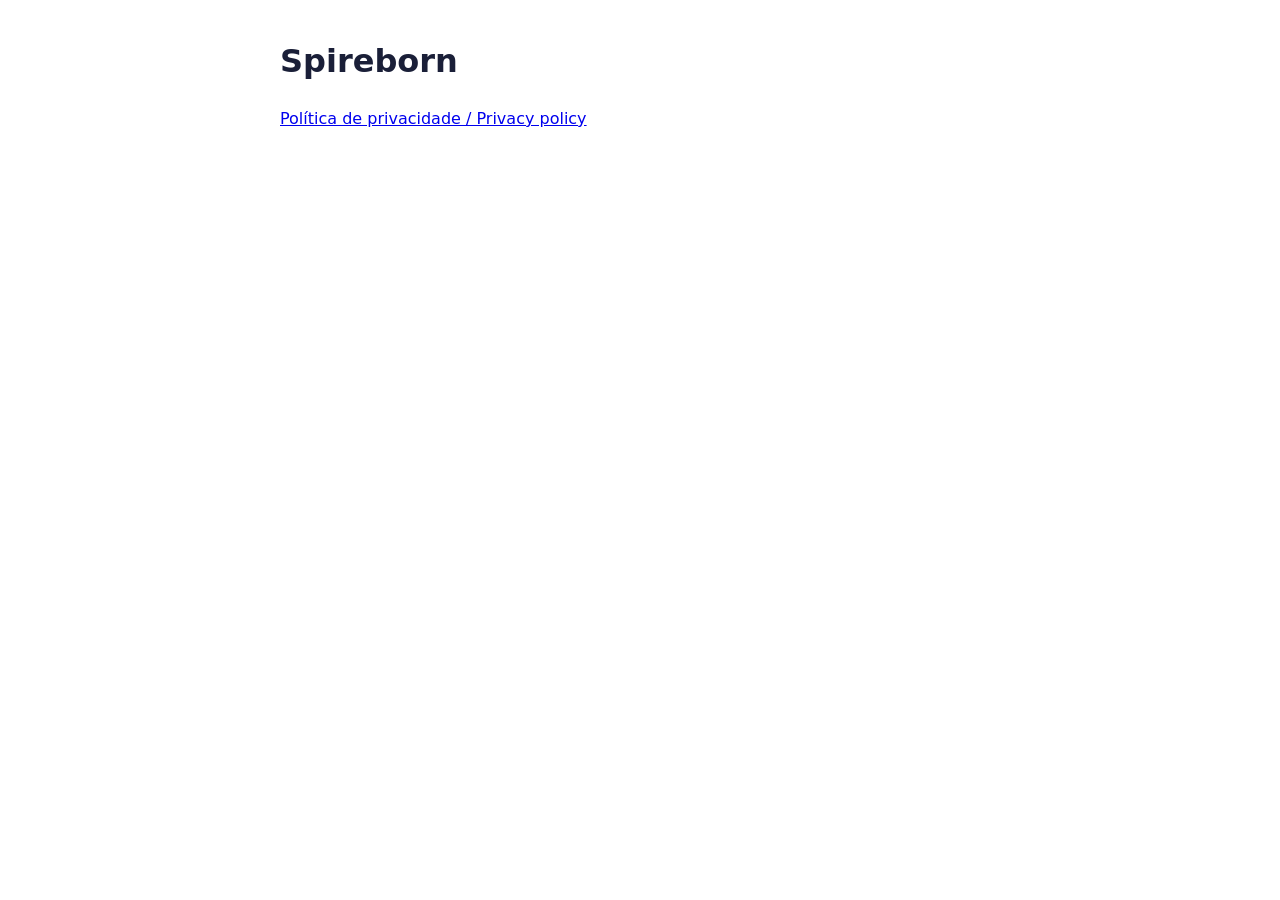
==== index.html @ eab31491 "Spireborn: política de privacidade" ====
<!doctype html>
<html lang="pt">
<head>
<meta charset="utf-8">
<meta name="viewport" content="width=device-width, initial-scale=1">
<title>Spireborn</title>
<style>body { font-family: system-ui, sans-serif; max-width: 720px; margin: 0 auto; padding: 16px; line-height: 1.5; color: #1a1f38; background: #fff; }</style>
</head>
<body>
<h1>Spireborn</h1>
<p><a href="spireborn/privacy.html">Política de privacidade / Privacy policy</a></p>
</body>
</html>
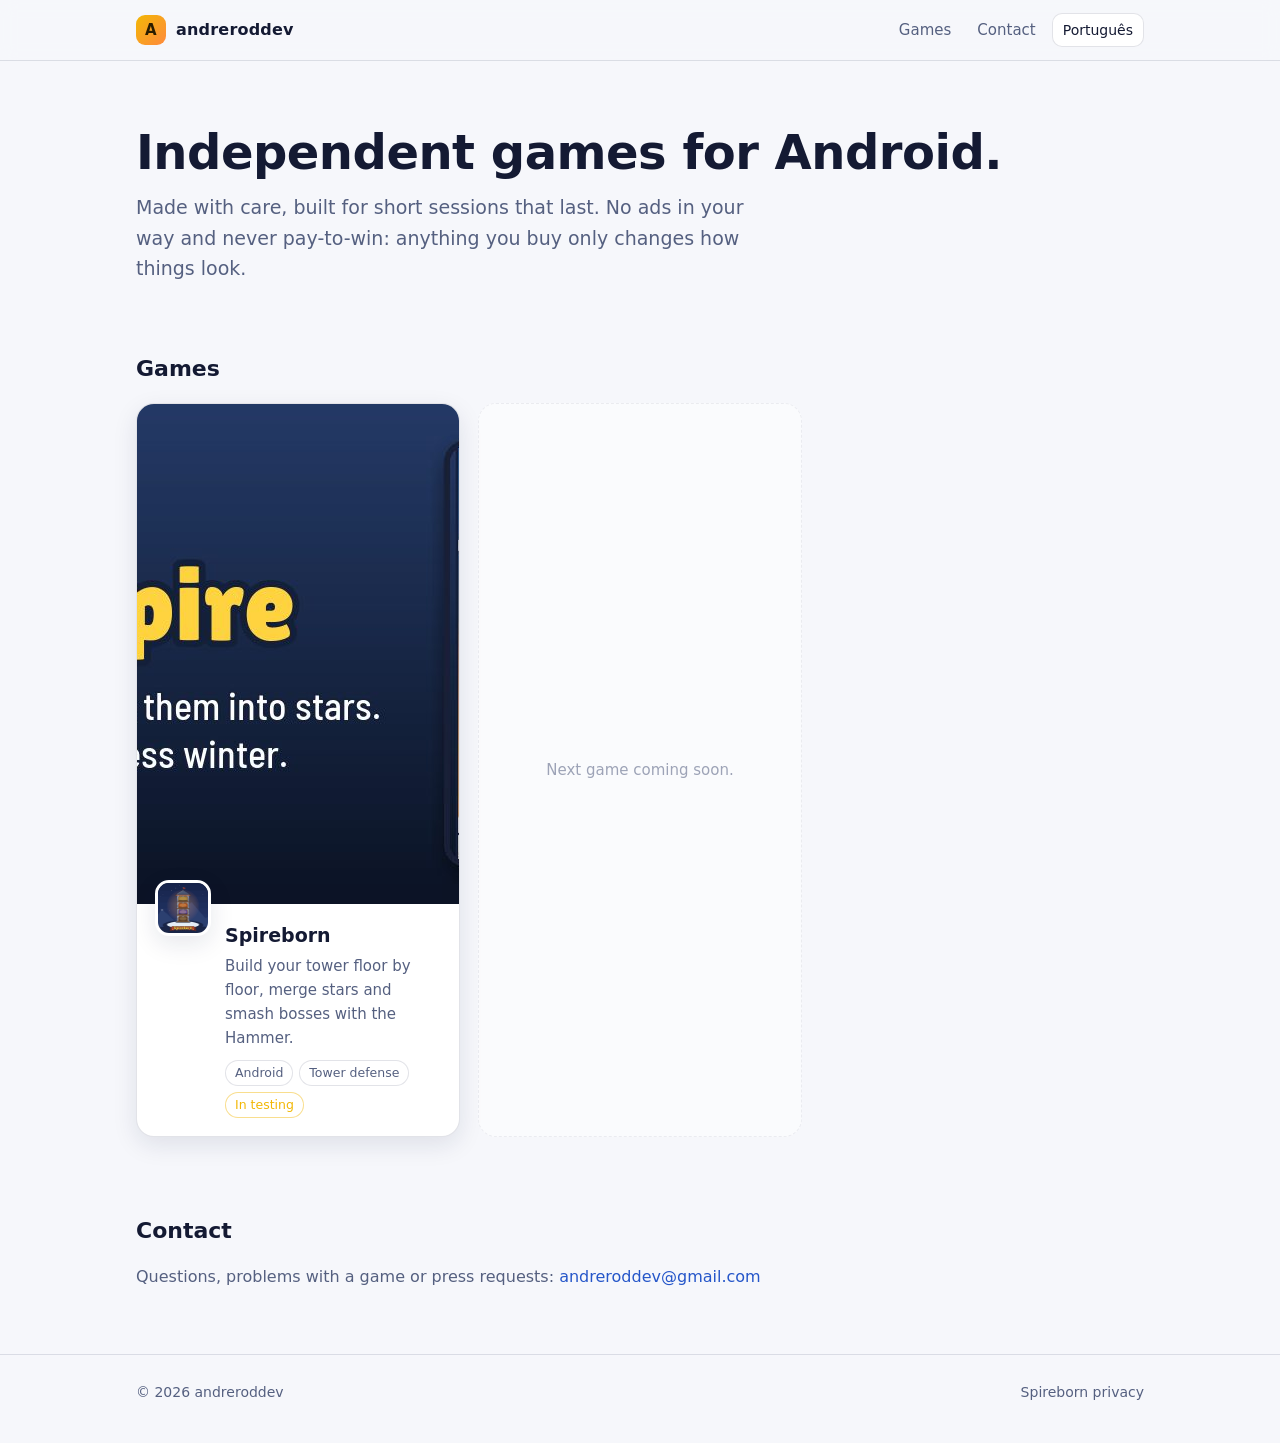
==== commit ed96c3e4: "Site: página principal com a lista de jogos, página do Spireborn, 404 e README" ====
--- a/index.html
+++ b/index.html
@@ -1,13 +1,83 @@
 <!doctype html>
-<html lang="pt">
+<html lang="pt" data-lang="pt">
 <head>
 <meta charset="utf-8">
 <meta name="viewport" content="width=device-width, initial-scale=1">
-<title>Spireborn</title>
-<style>body { font-family: system-ui, sans-serif; max-width: 720px; margin: 0 auto; padding: 16px; line-height: 1.5; color: #1a1f38; background: #fff; }</style>
+<title>andreroddev · Jogos</title>
+<meta name="description" content="Jogos independentes para Android, feitos com cuidado e sem pay-to-win. Independent Android games, made with care and never pay-to-win.">
+<meta property="og:title" content="andreroddev · Jogos">
+<meta property="og:description" content="Jogos independentes para Android. Independent Android games.">
+<meta property="og:image" content="https://andreroddev.github.io/spireborn/img/feature.jpg">
+<link rel="icon" href="spireborn/img/icon-64.png">
+<link rel="stylesheet" href="assets/site.css">
+<script src="assets/lang.js"></script>
 </head>
 <body>
-<h1>Spireborn</h1>
-<p><a href="spireborn/privacy.html">Política de privacidade / Privacy policy</a></p>
+<span hidden data-title-pt="andreroddev · Jogos" data-title-en="andreroddev · Games"></span>
+
+<header class="top">
+  <div class="wrap">
+    <a class="brand" href="./"><span class="mark">A</span>andreroddev</a>
+    <nav class="nav">
+      <a href="#jogos"><span lang="pt">Jogos</span><span lang="en">Games</span></a>
+      <a href="#contacto"><span lang="pt">Contacto</span><span lang="en">Contact</span></a>
+      <button class="langbtn" id="langbtn" type="button">English</button>
+    </nav>
+  </div>
+</header>
+
+<main>
+  <section class="hero">
+    <div class="wrap">
+      <h1 lang="pt">Jogos independentes para Android.</h1>
+      <h1 lang="en">Independent games for Android.</h1>
+      <p lang="pt">Feitos com cuidado, pensados para partidas curtas e para durar. Sem anúncios a interromper e sem pay-to-win: o que se compra só muda o aspeto.</p>
+      <p lang="en">Made with care, built for short sessions that last. No ads in your way and never pay-to-win: anything you buy only changes how things look.</p>
+    </div>
+  </section>
+
+  <section class="section" id="jogos">
+    <div class="wrap">
+      <h2><span lang="pt">Jogos</span><span lang="en">Games</span></h2>
+      <div class="games">
+        <!-- Um cartão por jogo. Para juntar um jogo: copiar este bloco <a class="game">, mudar o link, as imagens e os textos. -->
+        <a class="game" href="spireborn/">
+          <img class="cover" src="spireborn/img/feature.jpg" alt="Spireborn" loading="lazy" width="1024" height="500">
+          <div class="body">
+            <img class="icon" src="spireborn/img/icon.png" alt="" width="56" height="56">
+            <div>
+              <h3>Spireborn</h3>
+              <p lang="pt">Constrói a torre andar a andar, funde estrelas e esmaga bosses com a Martelada.</p>
+              <p lang="en">Build your tower floor by floor, merge stars and smash bosses with the Hammer.</p>
+              <div class="tags">
+                <span class="tag">Android</span>
+                <span class="tag"><span lang="pt">Tower defense</span><span lang="en">Tower defense</span></span>
+                <span class="tag live"><span lang="pt">Em teste</span><span lang="en">In testing</span></span>
+              </div>
+            </div>
+          </div>
+        </a>
+        <div class="game soon">
+          <p><span lang="pt">Próximo jogo em breve.</span><span lang="en">Next game coming soon.</span></p>
+        </div>
+      </div>
+    </div>
+  </section>
+
+  <section class="section" id="contacto">
+    <div class="wrap">
+      <h2><span lang="pt">Contacto</span><span lang="en">Contact</span></h2>
+      <p class="muted"><span lang="pt">Dúvidas, problemas com um jogo ou pedidos de imprensa:</span><span lang="en">Questions, problems with a game or press requests:</span>
+        <a href="mailto:andreroddev@gmail.com">andreroddev@gmail.com</a></p>
+    </div>
+  </section>
+</main>
+
+<footer class="foot">
+  <div class="wrap">
+    <span>© 2026 andreroddev</span>
+    <span><a href="spireborn/privacy.html"><span lang="pt">Privacidade do Spireborn</span><span lang="en">Spireborn privacy</span></a></span>
+  </div>
+</footer>
 </body>
 </html>
--- a/assets/site.css
+++ b/assets/site.css
@@ -0,0 +1,118 @@
+/* Estilo comum a todas as páginas. Cores em variáveis: o tema escuro é o da casa; o claro segue o sistema. */
+:root {
+  --bg: #0f1530;
+  --bg-2: #161e40;
+  --card: #1b2550;
+  --card-hi: #23306a;
+  --line: rgba(255, 255, 255, .10);
+  --text: #eef2ff;
+  --muted: #a9b4d6;
+  --accent: #ffd23f;
+  --accent-ink: #2a1d00;
+  --link: #9cc4ff;
+  --shadow: 0 10px 30px rgba(0, 0, 0, .35);
+  --radius: 18px;
+  color-scheme: dark;
+}
+@media (prefers-color-scheme: light) {
+  :root:not([data-theme="dark"]) {
+    --bg: #f6f7fb;
+    --bg-2: #ffffff;
+    --card: #ffffff;
+    --card-hi: #f0f3ff;
+    --line: rgba(20, 30, 70, .12);
+    --text: #141a33;
+    --muted: #556080;
+    --accent: #f2b705;
+    --accent-ink: #2a1d00;
+    --link: #2556c9;
+    --shadow: 0 8px 24px rgba(20, 30, 70, .10);
+    color-scheme: light;
+  }
+}
+
+* { box-sizing: border-box; }
+html { -webkit-text-size-adjust: 100%; }
+body {
+  margin: 0; background: var(--bg); color: var(--text);
+  font: 16px/1.6 system-ui, -apple-system, "Segoe UI", Roboto, "Helvetica Neue", Arial, sans-serif;
+}
+a { color: var(--link); text-decoration: none; }
+a:hover { text-decoration: underline; }
+img { max-width: 100%; display: block; }
+
+/* línguas: só a escolhida aparece */
+html[data-lang="pt"] [lang="en"]:not(html), html[data-lang="en"] [lang="pt"]:not(html) { display: none !important; }
+
+.wrap { max-width: 1040px; margin: 0 auto; padding: 0 16px; }
+
+/* topo */
+.top { position: sticky; top: 0; z-index: 10; background: color-mix(in srgb, var(--bg) 88%, transparent); backdrop-filter: blur(8px); border-bottom: 1px solid var(--line); }
+.top .wrap { display: flex; align-items: center; justify-content: space-between; height: 60px; gap: 12px; }
+.brand { display: flex; align-items: center; gap: 10px; color: var(--text); font-weight: 700; letter-spacing: .2px; }
+.brand:hover { text-decoration: none; }
+.brand .mark { width: 30px; height: 30px; border-radius: 9px; background: linear-gradient(135deg, var(--accent), #ff8a3d); display: grid; place-items: center; color: var(--accent-ink); font-weight: 900; font-size: 15px; }
+.nav { display: flex; align-items: center; gap: 6px; }
+.nav a { color: var(--muted); padding: 6px 10px; border-radius: 10px; font-size: 15px; }
+.nav a:hover { color: var(--text); background: var(--card); text-decoration: none; }
+.langbtn { font: inherit; font-size: 14px; color: var(--text); background: var(--card); border: 1px solid var(--line); border-radius: 10px; padding: 5px 10px; cursor: pointer; }
+.langbtn:hover { background: var(--card-hi); }
+
+/* blocos */
+.hero { padding: 64px 0 40px; }
+.hero h1 { font-size: clamp(30px, 6vw, 48px); line-height: 1.15; margin: 0 0 12px; letter-spacing: -.5px; }
+.hero p { font-size: clamp(16px, 2.4vw, 19px); color: var(--muted); max-width: 640px; margin: 0; }
+.section { padding: 28px 0 48px; }
+.section h2 { font-size: 22px; margin: 0 0 16px; }
+.muted { color: var(--muted); }
+
+/* lista de jogos */
+.games { display: grid; grid-template-columns: repeat(auto-fill, minmax(290px, 1fr)); gap: 18px; }
+.game { background: var(--card); border: 1px solid var(--line); border-radius: var(--radius); overflow: hidden; box-shadow: var(--shadow); display: flex; flex-direction: column; color: var(--text); transition: transform .15s ease, background .15s ease; }
+.game:hover { transform: translateY(-3px); background: var(--card-hi); text-decoration: none; }
+.game .cover { aspect-ratio: 1024 / 500; width: 100%; object-fit: cover; background: var(--bg-2); }
+.game .body { padding: 16px 18px 18px; display: flex; gap: 14px; align-items: flex-start; }
+.game .icon { width: 56px; height: 56px; border-radius: 14px; flex: none; margin-top: -40px; border: 3px solid var(--card); box-shadow: var(--shadow); background: var(--bg-2); }
+.game h3 { margin: 0 0 4px; font-size: 19px; }
+.game p { margin: 0; color: var(--muted); font-size: 15px; }
+.tags { display: flex; flex-wrap: wrap; gap: 6px; margin-top: 10px; }
+.tag { font-size: 12.5px; padding: 2px 9px; border-radius: 999px; background: var(--bg-2); border: 1px solid var(--line); color: var(--muted); }
+.tag.live { color: var(--accent); border-color: color-mix(in srgb, var(--accent) 45%, transparent); }
+.game.soon { opacity: .55; border-style: dashed; box-shadow: none; justify-content: center; align-items: center; min-height: 160px; padding: 20px; text-align: center; }
+.game.soon:hover { transform: none; background: var(--card); }
+
+/* página de um jogo */
+.gamehead { display: grid; grid-template-columns: 1fr; gap: 24px; padding: 32px 0 8px; }
+.gamehead .feature { border-radius: var(--radius); overflow: hidden; box-shadow: var(--shadow); border: 1px solid var(--line); }
+.gametitle { display: flex; gap: 16px; align-items: center; }
+.gametitle img { width: 72px; height: 72px; border-radius: 18px; box-shadow: var(--shadow); }
+.gametitle h1 { margin: 0; font-size: clamp(28px, 5vw, 40px); line-height: 1.1; }
+.gametitle p { margin: 4px 0 0; color: var(--muted); }
+.btns { display: flex; flex-wrap: wrap; gap: 10px; margin-top: 4px; }
+.btn { display: inline-flex; align-items: center; gap: 8px; padding: 10px 16px; border-radius: 12px; font-weight: 600; font-size: 15px; border: 1px solid var(--line); background: var(--card); color: var(--text); }
+.btn:hover { background: var(--card-hi); text-decoration: none; }
+.btn.primary { background: var(--accent); color: var(--accent-ink); border-color: transparent; }
+.btn.primary:hover { filter: brightness(1.05); background: var(--accent); }
+.btn.disabled { opacity: .6; pointer-events: none; }
+.shots { display: flex; gap: 12px; overflow-x: auto; padding: 4px 2px 14px; scroll-snap-type: x mandatory; -webkit-overflow-scrolling: touch; }
+.shots img { width: 220px; flex: none; border-radius: 14px; border: 1px solid var(--line); scroll-snap-align: start; box-shadow: var(--shadow); }
+.features { display: grid; grid-template-columns: repeat(auto-fill, minmax(240px, 1fr)); gap: 14px; padding: 0; margin: 0; list-style: none; }
+.features li { background: var(--card); border: 1px solid var(--line); border-radius: 14px; padding: 14px 16px; }
+.features b { display: block; margin-bottom: 2px; }
+.features span { color: var(--muted); font-size: 15px; }
+.facts { display: grid; grid-template-columns: repeat(auto-fill, minmax(160px, 1fr)); gap: 10px; margin: 0; }
+.facts div { background: var(--card); border: 1px solid var(--line); border-radius: 12px; padding: 10px 14px; }
+.facts dt { color: var(--muted); font-size: 13px; }
+.facts dd { margin: 0; font-weight: 600; }
+
+/* rodapé */
+.foot { border-top: 1px solid var(--line); padding: 26px 0 40px; color: var(--muted); font-size: 14px; }
+.foot .wrap { display: flex; flex-wrap: wrap; justify-content: space-between; gap: 12px; }
+.foot a { color: var(--muted); }
+.foot a:hover { color: var(--text); }
+
+@media (min-width: 820px) {
+  .gamehead { grid-template-columns: 1.25fr 1fr; align-items: center; padding-top: 48px; }
+  .shots img { width: 240px; }
+}
+@media (prefers-reduced-motion: reduce) { .game { transition: none; } }
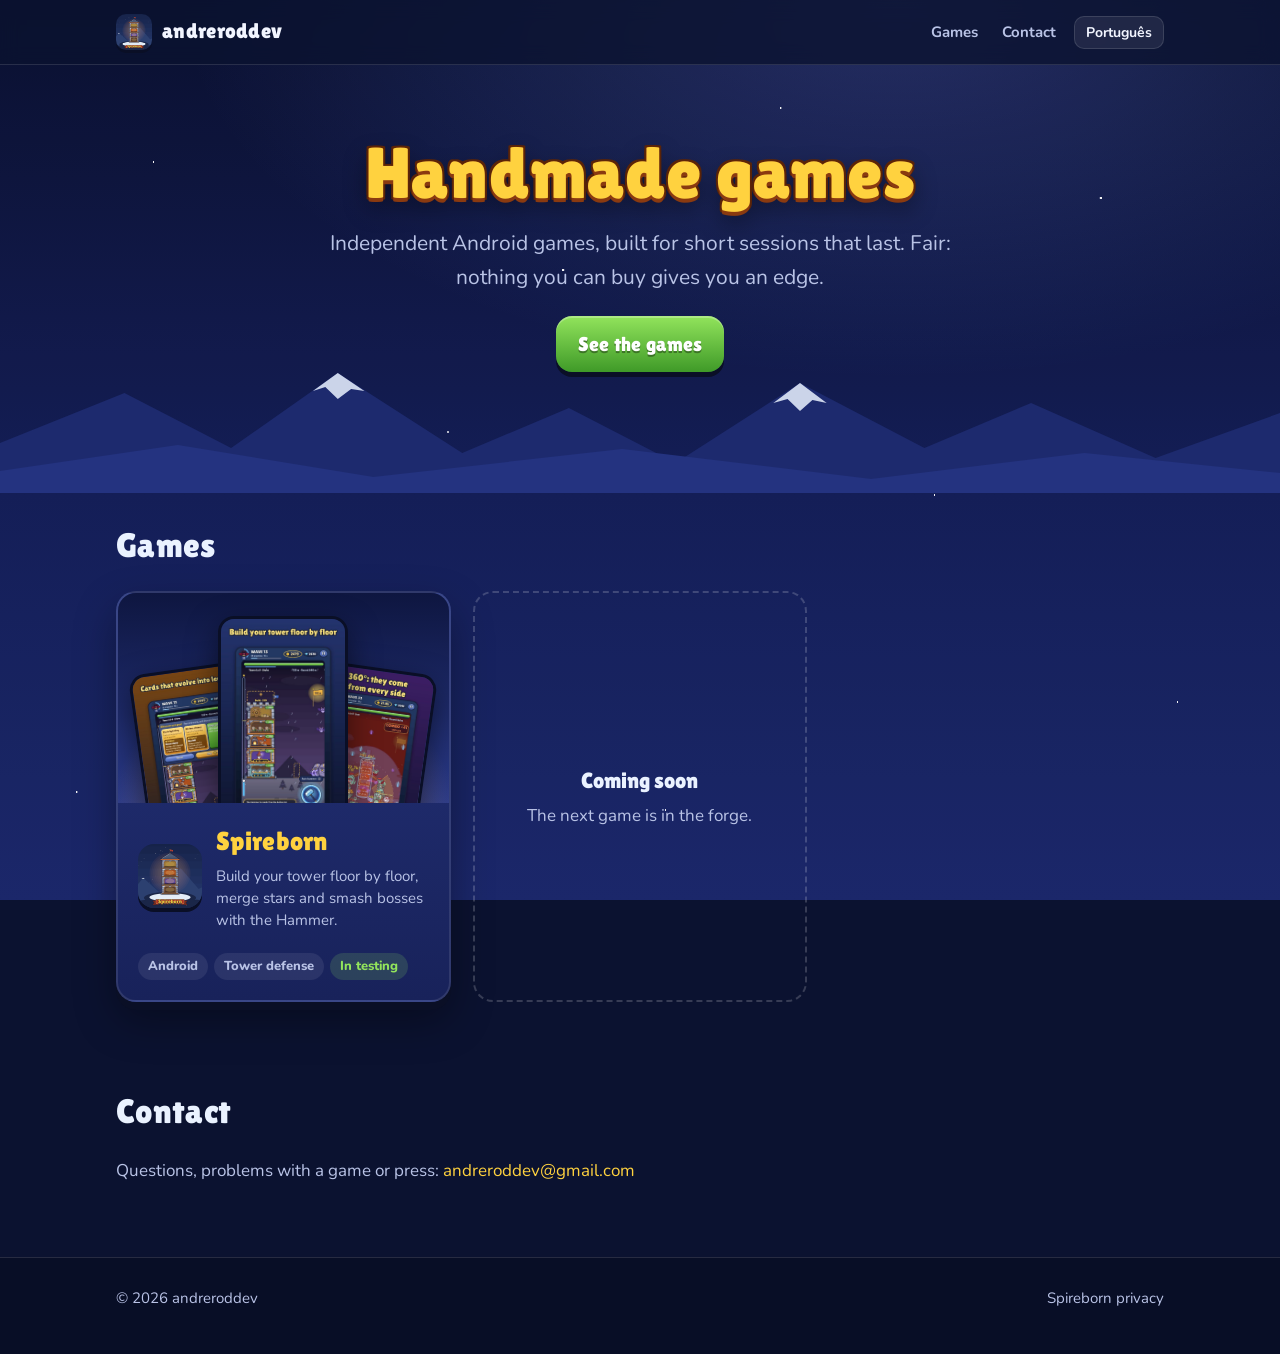
==== commit a71ac26c: "Site: aspeto do jogo (noite, neve, letras do jogo); sem a imagem antiga com o nome Frostspire" ====
--- a/index.html
+++ b/index.html
@@ -5,10 +5,14 @@
 <meta name="viewport" content="width=device-width, initial-scale=1">
 <title>andreroddev · Jogos</title>
 <meta name="description" content="Jogos independentes para Android, feitos com cuidado e sem pay-to-win. Independent Android games, made with care and never pay-to-win.">
+<meta name="theme-color" content="#0b1230">
 <meta property="og:title" content="andreroddev · Jogos">
 <meta property="og:description" content="Jogos independentes para Android. Independent Android games.">
-<meta property="og:image" content="https://andreroddev.github.io/spireborn/img/feature.jpg">
+<meta property="og:image" content="https://andreroddev.github.io/spireborn/img/icon.png">
 <link rel="icon" href="spireborn/img/icon-64.png">
+<link rel="preconnect" href="https://fonts.googleapis.com">
+<link rel="preconnect" href="https://fonts.gstatic.com" crossorigin>
+<link href="https://fonts.googleapis.com/css2?family=Lilita+One&family=Nunito:wght@400;700;800&display=swap" rel="stylesheet">
 <link rel="stylesheet" href="assets/site.css">
 <script src="assets/lang.js"></script>
 </head>
@@ -17,10 +21,10 @@
 
 <header class="top">
   <div class="wrap">
-    <a class="brand" href="./"><span class="mark">A</span>andreroddev</a>
+    <a class="brand" href="./"><img src="spireborn/img/icon-64.png" alt="" width="36" height="36">andreroddev</a>
     <nav class="nav">
       <a href="#jogos"><span lang="pt">Jogos</span><span lang="en">Games</span></a>
-      <a href="#contacto"><span lang="pt">Contacto</span><span lang="en">Contact</span></a>
+      <a class="hide-sm" href="#contacto"><span lang="pt">Contacto</span><span lang="en">Contact</span></a>
       <button class="langbtn" id="langbtn" type="button">English</button>
     </nav>
   </div>
@@ -29,10 +33,20 @@
 <main>
   <section class="hero">
     <div class="wrap">
-      <h1 lang="pt">Jogos independentes para Android.</h1>
-      <h1 lang="en">Independent games for Android.</h1>
-      <p lang="pt">Feitos com cuidado, pensados para partidas curtas e para durar. Sem anúncios a interromper e sem pay-to-win: o que se compra só muda o aspeto.</p>
-      <p lang="en">Made with care, built for short sessions that last. No ads in your way and never pay-to-win: anything you buy only changes how things look.</p>
+      <h1 class="logo" lang="pt">Jogos feitos à mão</h1>
+      <h1 class="logo" lang="en">Handmade games</h1>
+      <p lang="pt">Jogos independentes para Android, pensados para partidas curtas e para durar. Justos: nada do que se compra dá vantagem.</p>
+      <p lang="en">Independent Android games, built for short sessions that last. Fair: nothing you can buy gives you an edge.</p>
+      <div class="btns" style="justify-content:center">
+        <a class="btn green" href="#jogos"><span lang="pt">Ver os jogos</span><span lang="en">See the games</span></a>
+      </div>
+    </div>
+    <div class="mountains" aria-hidden="true">
+      <svg viewBox="0 0 1440 140" preserveAspectRatio="none">
+        <path d="M0 140 L0 90 L140 40 L260 95 L380 20 L520 100 L640 55 L760 110 L900 30 L1040 95 L1160 50 L1300 105 L1440 60 L1440 140 Z" fill="#1d2a6e"/>
+        <path d="M380 20 L410 38 L395 36 L380 46 L366 34 L352 38 Z M900 30 L930 50 L914 47 L900 58 L886 46 L870 50 Z" fill="#eaf2ff" opacity=".85"/>
+        <path d="M0 140 L0 118 L200 92 L420 124 L700 96 L980 126 L1220 100 L1440 120 L1440 140 Z" fill="#243380"/>
+      </svg>
     </div>
   </section>
 
@@ -42,23 +56,31 @@
       <div class="games">
         <!-- Um cartão por jogo. Para juntar um jogo: copiar este bloco <a class="game">, mudar o link, as imagens e os textos. -->
         <a class="game" href="spireborn/">
-          <img class="cover" src="spireborn/img/feature.jpg" alt="Spireborn" loading="lazy" width="1024" height="500">
+          <div class="art" aria-hidden="true">
+            <img class="phone p1" lang="pt" src="spireborn/img/pt_2_cartas.jpg" alt="" loading="lazy">
+            <img class="phone p2" lang="pt" src="spireborn/img/pt_1_torre.jpg" alt="" loading="lazy">
+            <img class="phone p3" lang="pt" src="spireborn/img/pt_4_360.jpg" alt="" loading="lazy">
+            <img class="phone p1" lang="en" src="spireborn/img/en_2_cartas.jpg" alt="" loading="lazy">
+            <img class="phone p2" lang="en" src="spireborn/img/en_1_torre.jpg" alt="" loading="lazy">
+            <img class="phone p3" lang="en" src="spireborn/img/en_4_360.jpg" alt="" loading="lazy">
+          </div>
           <div class="body">
-            <img class="icon" src="spireborn/img/icon.png" alt="" width="56" height="56">
+            <img class="icon" src="spireborn/img/icon.png" alt="" width="64" height="64">
             <div>
               <h3>Spireborn</h3>
               <p lang="pt">Constrói a torre andar a andar, funde estrelas e esmaga bosses com a Martelada.</p>
               <p lang="en">Build your tower floor by floor, merge stars and smash bosses with the Hammer.</p>
-              <div class="tags">
-                <span class="tag">Android</span>
-                <span class="tag"><span lang="pt">Tower defense</span><span lang="en">Tower defense</span></span>
-                <span class="tag live"><span lang="pt">Em teste</span><span lang="en">In testing</span></span>
-              </div>
             </div>
+          </div>
+          <div class="tags">
+            <span class="tag">Android</span>
+            <span class="tag">Tower defense</span>
+            <span class="tag live"><span lang="pt">Em teste</span><span lang="en">In testing</span></span>
           </div>
         </a>
         <div class="game soon">
-          <p><span lang="pt">Próximo jogo em breve.</span><span lang="en">Next game coming soon.</span></p>
+          <div><b><span lang="pt">Em breve</span><span lang="en">Coming soon</span></b>
+          <span lang="pt">O próximo jogo está na forja.</span><span lang="en">The next game is in the forge.</span></div>
         </div>
       </div>
     </div>
@@ -67,7 +89,7 @@
   <section class="section" id="contacto">
     <div class="wrap">
       <h2><span lang="pt">Contacto</span><span lang="en">Contact</span></h2>
-      <p class="muted"><span lang="pt">Dúvidas, problemas com um jogo ou pedidos de imprensa:</span><span lang="en">Questions, problems with a game or press requests:</span>
+      <p class="muted"><span lang="pt">Dúvidas, problemas com um jogo ou imprensa:</span><span lang="en">Questions, problems with a game or press:</span>
         <a href="mailto:andreroddev@gmail.com">andreroddev@gmail.com</a></p>
     </div>
   </section>
--- a/assets/site.css
+++ b/assets/site.css
@@ -1,118 +1,167 @@
-/* Estilo comum a todas as páginas. Cores em variáveis: o tema escuro é o da casa; o claro segue o sistema. */
+/* Estilo comum. Sempre escuro: é a noite gelada dos jogos. Títulos em Lilita One (como no jogo), texto em Nunito. */
 :root {
-  --bg: #0f1530;
-  --bg-2: #161e40;
-  --card: #1b2550;
-  --card-hi: #23306a;
-  --line: rgba(255, 255, 255, .10);
-  --text: #eef2ff;
-  --muted: #a9b4d6;
-  --accent: #ffd23f;
-  --accent-ink: #2a1d00;
-  --link: #9cc4ff;
-  --shadow: 0 10px 30px rgba(0, 0, 0, .35);
-  --radius: 18px;
+  --night-1: #0b1230;
+  --night-2: #16205a;
+  --night-3: #2a3a8a;
+  --panel: rgba(22, 32, 80, .72);
+  --panel-solid: #18245c;
+  --edge: #0a0f26;
+  --line: rgba(255, 255, 255, .12);
+  --text: #f2f5ff;
+  --muted: #b9c3e6;
+  --gold: #ffd23f;
+  --gold-dk: #c98a12;
+  --green: #92e45c;
+  --green-dk: #3f9a28;
+  --blue: #7f9be6;
+  --blue-dk: #3e5aa8;
+  --snow: #eaf2ff;
+  --radius: 20px;
   color-scheme: dark;
-}
-@media (prefers-color-scheme: light) {
-  :root:not([data-theme="dark"]) {
-    --bg: #f6f7fb;
-    --bg-2: #ffffff;
-    --card: #ffffff;
-    --card-hi: #f0f3ff;
-    --line: rgba(20, 30, 70, .12);
-    --text: #141a33;
-    --muted: #556080;
-    --accent: #f2b705;
-    --accent-ink: #2a1d00;
-    --link: #2556c9;
-    --shadow: 0 8px 24px rgba(20, 30, 70, .10);
-    color-scheme: light;
-  }
 }
 
 * { box-sizing: border-box; }
-html { -webkit-text-size-adjust: 100%; }
+html { -webkit-text-size-adjust: 100%; scroll-behavior: smooth; }
 body {
-  margin: 0; background: var(--bg); color: var(--text);
-  font: 16px/1.6 system-ui, -apple-system, "Segoe UI", Roboto, "Helvetica Neue", Arial, sans-serif;
+  margin: 0; color: var(--text); background: var(--night-1);
+  font: 17px/1.6 "Nunito", system-ui, -apple-system, "Segoe UI", Roboto, Arial, sans-serif;
+  overflow-x: hidden;
 }
-a { color: var(--link); text-decoration: none; }
+/* céu: gradiente e estrelas (fixo atrás de tudo) */
+body::before {
+  content: ""; position: fixed; inset: 0; z-index: -2;
+  background:
+    radial-gradient(1px 1px at 12% 18%, #fff 60%, transparent), radial-gradient(1px 1px at 28% 72%, #fff 60%, transparent),
+    radial-gradient(1.5px 1.5px at 44% 30%, #fff 60%, transparent), radial-gradient(1px 1px at 61% 12%, #fff 60%, transparent),
+    radial-gradient(1px 1px at 73% 55%, #fff 60%, transparent), radial-gradient(1.5px 1.5px at 86% 22%, #fff 60%, transparent),
+    radial-gradient(1px 1px at 92% 78%, #fff 60%, transparent), radial-gradient(1px 1px at 6% 88%, #fff 60%, transparent),
+    radial-gradient(1px 1px at 52% 90%, #fff 60%, transparent), radial-gradient(1px 1px at 35% 48%, #fff 60%, transparent),
+    radial-gradient(ellipse 80% 60% at 70% 0%, rgba(120, 140, 255, .25), transparent 70%),
+    linear-gradient(180deg, var(--night-1) 0%, var(--night-2) 55%, #1d2a6e 100%);
+  opacity: .95;
+}
+a { color: var(--gold); text-decoration: none; }
 a:hover { text-decoration: underline; }
 img { max-width: 100%; display: block; }
+h1, h2, h3, .brand, .btn, .logo { font-family: "Lilita One", "Nunito", system-ui, sans-serif; font-weight: 400; letter-spacing: .3px; }
 
 /* línguas: só a escolhida aparece */
 html[data-lang="pt"] [lang="en"]:not(html), html[data-lang="en"] [lang="pt"]:not(html) { display: none !important; }
 
-.wrap { max-width: 1040px; margin: 0 auto; padding: 0 16px; }
+.wrap { max-width: 1080px; margin: 0 auto; padding: 0 16px; }
 
 /* topo */
-.top { position: sticky; top: 0; z-index: 10; background: color-mix(in srgb, var(--bg) 88%, transparent); backdrop-filter: blur(8px); border-bottom: 1px solid var(--line); }
-.top .wrap { display: flex; align-items: center; justify-content: space-between; height: 60px; gap: 12px; }
-.brand { display: flex; align-items: center; gap: 10px; color: var(--text); font-weight: 700; letter-spacing: .2px; }
+.top { position: sticky; top: 0; z-index: 20; background: rgba(11, 18, 48, .78); backdrop-filter: blur(10px); -webkit-backdrop-filter: blur(10px); border-bottom: 1px solid var(--line); }
+.top .wrap { display: flex; align-items: center; justify-content: space-between; height: 64px; gap: 12px; }
+.brand { display: flex; align-items: center; gap: 10px; color: var(--text); font-size: 21px; }
 .brand:hover { text-decoration: none; }
-.brand .mark { width: 30px; height: 30px; border-radius: 9px; background: linear-gradient(135deg, var(--accent), #ff8a3d); display: grid; place-items: center; color: var(--accent-ink); font-weight: 900; font-size: 15px; }
-.nav { display: flex; align-items: center; gap: 6px; }
-.nav a { color: var(--muted); padding: 6px 10px; border-radius: 10px; font-size: 15px; }
-.nav a:hover { color: var(--text); background: var(--card); text-decoration: none; }
-.langbtn { font: inherit; font-size: 14px; color: var(--text); background: var(--card); border: 1px solid var(--line); border-radius: 10px; padding: 5px 10px; cursor: pointer; }
-.langbtn:hover { background: var(--card-hi); }
+.brand img { width: 36px; height: 36px; border-radius: 10px; box-shadow: 0 3px 0 var(--edge); }
+.nav { display: flex; align-items: center; gap: 4px; }
+.nav a { color: var(--muted); padding: 6px 10px; border-radius: 10px; font-weight: 700; font-size: 15px; }
+.nav a:hover { color: var(--text); text-decoration: none; background: rgba(255, 255, 255, .06); }
+.langbtn { font: 700 14px "Nunito", system-ui, sans-serif; color: var(--text); background: rgba(255, 255, 255, .08); border: 1px solid var(--line); border-radius: 10px; padding: 6px 11px; cursor: pointer; margin-left: 4px; }
+.langbtn:hover { background: rgba(255, 255, 255, .14); }
 
-/* blocos */
-.hero { padding: 64px 0 40px; }
-.hero h1 { font-size: clamp(30px, 6vw, 48px); line-height: 1.15; margin: 0 0 12px; letter-spacing: -.5px; }
-.hero p { font-size: clamp(16px, 2.4vw, 19px); color: var(--muted); max-width: 640px; margin: 0; }
-.section { padding: 28px 0 48px; }
-.section h2 { font-size: 22px; margin: 0 0 16px; }
+/* botões com o volume dos botões do jogo */
+.btn { display: inline-flex; align-items: center; justify-content: center; gap: 8px; padding: 12px 22px; border-radius: 16px; font-size: 20px; color: #fff;
+  background: linear-gradient(180deg, var(--blue), var(--blue-dk)); box-shadow: 0 5px 0 var(--edge), inset 0 2px 0 rgba(255, 255, 255, .25);
+  text-shadow: 0 2px 0 rgba(0, 0, 0, .35); transition: transform .08s ease, box-shadow .08s ease; }
+.btn:hover { text-decoration: none; filter: brightness(1.06); }
+.btn:active { transform: translateY(3px); box-shadow: 0 2px 0 var(--edge), inset 0 2px 0 rgba(255, 255, 255, .25); }
+.btn.green { background: linear-gradient(180deg, var(--green), var(--green-dk)); }
+.btn.gold { background: linear-gradient(180deg, var(--gold), var(--gold-dk)); color: #3a2600; text-shadow: 0 1px 0 rgba(255, 255, 255, .35); }
+.btn small { font: 700 13px "Nunito", system-ui, sans-serif; opacity: .9; text-shadow: none; }
+.btn.soon { cursor: default; }
+.btn.soon:active { transform: none; box-shadow: 0 5px 0 var(--edge), inset 0 2px 0 rgba(255, 255, 255, .25); }
+.btns { display: flex; flex-wrap: wrap; gap: 14px; margin-top: 22px; }
+
+/* logo em letras douradas com contorno, como no jogo */
+.logo { color: var(--gold); line-height: 1; margin: 0;
+  text-shadow: 0 4px 0 #8a3a10, 0 0 1px #8a3a10, 2px 2px 0 #5a2408, -2px 2px 0 #5a2408, 2px -2px 0 #5a2408, -2px -2px 0 #5a2408, 0 10px 24px rgba(0, 0, 0, .45); }
+
+/* montanhas no fundo de um bloco */
+.mountains { position: absolute; left: 0; right: 0; bottom: -1px; height: 140px; z-index: -1; pointer-events: none; }
+.mountains svg { width: 100%; height: 100%; display: block; }
+
+/* página principal */
+.hero { position: relative; isolation: isolate; padding: 72px 0 120px; text-align: center; }
+.hero h1 { font-size: clamp(38px, 8vw, 72px); }
+.hero p { font-size: clamp(17px, 2.6vw, 21px); color: var(--muted); max-width: 640px; margin: 18px auto 0; }
+.section { padding: 26px 0 56px; }
+.section h2 { font-size: clamp(26px, 4vw, 34px); margin: 0 0 18px; color: var(--snow); }
 .muted { color: var(--muted); }
 
-/* lista de jogos */
-.games { display: grid; grid-template-columns: repeat(auto-fill, minmax(290px, 1fr)); gap: 18px; }
-.game { background: var(--card); border: 1px solid var(--line); border-radius: var(--radius); overflow: hidden; box-shadow: var(--shadow); display: flex; flex-direction: column; color: var(--text); transition: transform .15s ease, background .15s ease; }
-.game:hover { transform: translateY(-3px); background: var(--card-hi); text-decoration: none; }
-.game .cover { aspect-ratio: 1024 / 500; width: 100%; object-fit: cover; background: var(--bg-2); }
-.game .body { padding: 16px 18px 18px; display: flex; gap: 14px; align-items: flex-start; }
-.game .icon { width: 56px; height: 56px; border-radius: 14px; flex: none; margin-top: -40px; border: 3px solid var(--card); box-shadow: var(--shadow); background: var(--bg-2); }
-.game h3 { margin: 0 0 4px; font-size: 19px; }
-.game p { margin: 0; color: var(--muted); font-size: 15px; }
-.tags { display: flex; flex-wrap: wrap; gap: 6px; margin-top: 10px; }
-.tag { font-size: 12.5px; padding: 2px 9px; border-radius: 999px; background: var(--bg-2); border: 1px solid var(--line); color: var(--muted); }
-.tag.live { color: var(--accent); border-color: color-mix(in srgb, var(--accent) 45%, transparent); }
-.game.soon { opacity: .55; border-style: dashed; box-shadow: none; justify-content: center; align-items: center; min-height: 160px; padding: 20px; text-align: center; }
-.game.soon:hover { transform: none; background: var(--card); }
+.games { display: grid; grid-template-columns: repeat(auto-fill, minmax(300px, 1fr)); gap: 22px; }
+.game { position: relative; display: flex; flex-direction: column; color: var(--text); border-radius: var(--radius); overflow: hidden;
+  background: linear-gradient(180deg, #24327a, #18225a); border: 2px solid rgba(255, 255, 255, .10); box-shadow: 0 8px 0 var(--edge), 0 18px 40px rgba(0, 0, 0, .35);
+  transition: transform .15s ease; }
+.game:hover { transform: translateY(-4px); text-decoration: none; }
+.game .art { position: relative; height: 210px; overflow: hidden; background: radial-gradient(circle at 50% 120%, #ffd9a0 0%, rgba(255, 180, 90, .25) 30%, transparent 60%), linear-gradient(180deg, #0e1640, #2a3a8a); }
+.game .art .phone { position: absolute; width: 118px; bottom: -70px; border-radius: 16px; border: 3px solid #0a0f26; box-shadow: 0 12px 30px rgba(0, 0, 0, .5); }
+.game .art .p1 { left: 50%; transform: translateX(-120%) rotate(-8deg); }
+.game .art .p2 { left: 50%; transform: translateX(-50%); bottom: -40px; width: 130px; z-index: 2; }
+.game .art .p3 { left: 50%; transform: translateX(20%) rotate(8deg); }
+.game .body { padding: 18px 20px 22px; display: flex; gap: 14px; align-items: center; }
+.game .icon { width: 64px; height: 64px; border-radius: 16px; flex: none; box-shadow: 0 4px 0 var(--edge); }
+.game h3 { margin: 0; font-size: 26px; color: var(--gold); }
+.game p { margin: 4px 0 0; color: var(--muted); font-size: 15px; line-height: 1.45; }
+.tags { display: flex; flex-wrap: wrap; gap: 6px; padding: 0 20px 20px; }
+.tag { font-size: 13px; font-weight: 800; padding: 3px 10px; border-radius: 999px; background: rgba(255, 255, 255, .08); color: var(--muted); }
+.tag.live { background: rgba(146, 228, 92, .16); color: var(--green); }
+.game.soon { background: transparent; border: 2px dashed rgba(255, 255, 255, .18); box-shadow: none; align-items: center; justify-content: center; min-height: 200px; text-align: center; padding: 24px; color: var(--muted); }
+.game.soon:hover { transform: none; }
+.game.soon b { font-family: "Lilita One", system-ui, sans-serif; font-weight: 400; font-size: 22px; color: var(--snow); display: block; margin-bottom: 4px; }
 
 /* página de um jogo */
-.gamehead { display: grid; grid-template-columns: 1fr; gap: 24px; padding: 32px 0 8px; }
-.gamehead .feature { border-radius: var(--radius); overflow: hidden; box-shadow: var(--shadow); border: 1px solid var(--line); }
-.gametitle { display: flex; gap: 16px; align-items: center; }
-.gametitle img { width: 72px; height: 72px; border-radius: 18px; box-shadow: var(--shadow); }
-.gametitle h1 { margin: 0; font-size: clamp(28px, 5vw, 40px); line-height: 1.1; }
-.gametitle p { margin: 4px 0 0; color: var(--muted); }
-.btns { display: flex; flex-wrap: wrap; gap: 10px; margin-top: 4px; }
-.btn { display: inline-flex; align-items: center; gap: 8px; padding: 10px 16px; border-radius: 12px; font-weight: 600; font-size: 15px; border: 1px solid var(--line); background: var(--card); color: var(--text); }
-.btn:hover { background: var(--card-hi); text-decoration: none; }
-.btn.primary { background: var(--accent); color: var(--accent-ink); border-color: transparent; }
-.btn.primary:hover { filter: brightness(1.05); background: var(--accent); }
-.btn.disabled { opacity: .6; pointer-events: none; }
-.shots { display: flex; gap: 12px; overflow-x: auto; padding: 4px 2px 14px; scroll-snap-type: x mandatory; -webkit-overflow-scrolling: touch; }
-.shots img { width: 220px; flex: none; border-radius: 14px; border: 1px solid var(--line); scroll-snap-align: start; box-shadow: var(--shadow); }
-.features { display: grid; grid-template-columns: repeat(auto-fill, minmax(240px, 1fr)); gap: 14px; padding: 0; margin: 0; list-style: none; }
-.features li { background: var(--card); border: 1px solid var(--line); border-radius: 14px; padding: 14px 16px; }
-.features b { display: block; margin-bottom: 2px; }
-.features span { color: var(--muted); font-size: 15px; }
-.facts { display: grid; grid-template-columns: repeat(auto-fill, minmax(160px, 1fr)); gap: 10px; margin: 0; }
-.facts div { background: var(--card); border: 1px solid var(--line); border-radius: 12px; padding: 10px 14px; }
-.facts dt { color: var(--muted); font-size: 13px; }
-.facts dd { margin: 0; font-weight: 600; }
+.ghero { position: relative; isolation: isolate; padding: 48px 0 150px; overflow: hidden; }
+.ghero .wrap { display: grid; grid-template-columns: 1fr; gap: 36px; align-items: center; }
+.ghero .logo { font-size: clamp(56px, 12vw, 104px); }
+.ghero .sub { font-family: "Lilita One", system-ui, sans-serif; font-size: clamp(20px, 3.2vw, 26px); color: var(--snow); margin: 14px 0 0; }
+.ghero .lead { color: var(--muted); font-size: clamp(17px, 2.4vw, 19px); max-width: 520px; margin: 12px 0 0; }
+.ghero .icon { width: 84px; height: 84px; border-radius: 22px; box-shadow: 0 6px 0 var(--edge), 0 14px 30px rgba(0, 0, 0, .4); margin-bottom: 18px; }
+.phones { position: relative; height: 470px; max-width: 460px; margin: 0 auto; width: 100%; }
+.phones img { position: absolute; width: 230px; border-radius: 26px; border: 5px solid #0a0f26; box-shadow: 0 24px 50px rgba(0, 0, 0, .55); }
+.phones .a { left: 4%; top: 30px; transform: rotate(-7deg); }
+.phones .b { right: 4%; top: 0; transform: rotate(6deg); z-index: 2; }
+
+.shots { display: grid; grid-template-columns: repeat(auto-fill, minmax(150px, 1fr)); gap: 14px; }
+.shots img { width: 100%; border-radius: 16px; border: 3px solid #0a0f26; box-shadow: 0 6px 0 var(--edge); }
+
+.features { display: grid; grid-template-columns: repeat(auto-fill, minmax(250px, 1fr)); gap: 16px; padding: 0; margin: 0; list-style: none; }
+.features li { position: relative; background: linear-gradient(180deg, #24327a, #1a2560); border: 2px solid rgba(255, 255, 255, .08); border-radius: 18px; padding: 18px 18px 18px 74px; box-shadow: 0 6px 0 var(--edge); min-height: 96px; }
+.features .ico { position: absolute; left: 16px; top: 18px; width: 44px; height: 44px; border-radius: 13px; display: grid; place-items: center; box-shadow: 0 3px 0 var(--edge); }
+.features .ico svg { width: 26px; height: 26px; }
+.features b { display: block; font-family: "Lilita One", system-ui, sans-serif; font-weight: 400; font-size: 20px; color: var(--snow); margin-bottom: 2px; }
+.features span { color: var(--muted); font-size: 15.5px; line-height: 1.5; }
+.c-gold { background: linear-gradient(180deg, var(--gold), var(--gold-dk)); }
+.c-green { background: linear-gradient(180deg, var(--green), var(--green-dk)); }
+.c-blue { background: linear-gradient(180deg, #6ec6ff, #2f7fd0); }
+.c-purple { background: linear-gradient(180deg, #c09cff, #6a3ab8); }
+.c-red { background: linear-gradient(180deg, #ff8a6a, #c8442e); }
+.c-teal { background: linear-gradient(180deg, #7de8d0, #2a9a88); }
+
+.facts { display: flex; flex-wrap: wrap; gap: 10px; margin: 0; padding: 0; list-style: none; }
+.facts li { background: rgba(255, 255, 255, .07); border: 1px solid var(--line); border-radius: 14px; padding: 10px 16px; }
+.facts small { display: block; color: var(--muted); font-size: 13px; font-weight: 700; }
+.facts b { font-weight: 800; }
 
 /* rodapé */
-.foot { border-top: 1px solid var(--line); padding: 26px 0 40px; color: var(--muted); font-size: 14px; }
+.foot { border-top: 1px solid var(--line); padding: 28px 0 44px; color: var(--muted); font-size: 15px; background: rgba(8, 12, 32, .55); }
 .foot .wrap { display: flex; flex-wrap: wrap; justify-content: space-between; gap: 12px; }
 .foot a { color: var(--muted); }
 .foot a:hover { color: var(--text); }
 
-@media (min-width: 820px) {
-  .gamehead { grid-template-columns: 1.25fr 1fr; align-items: center; padding-top: 48px; }
-  .shots img { width: 240px; }
+@media (min-width: 860px) {
+  .ghero .wrap { grid-template-columns: 1.05fr 1fr; }
+  .phones { height: 540px; }
+  .phones img { width: 260px; }
+  .shots { grid-template-columns: repeat(7, 1fr); }
 }
-@media (prefers-reduced-motion: reduce) { .game { transition: none; } }
+@media (max-width: 520px) {
+  .nav a.hide-sm { display: none; }
+  .phones { height: 400px; }
+  .phones img { width: 190px; }
+  .hero { padding-top: 52px; }
+  .btn { font-size: 18px; padding: 11px 18px; }
+}
+@media (prefers-reduced-motion: reduce) { .game, .btn { transition: none; } html { scroll-behavior: auto; } }
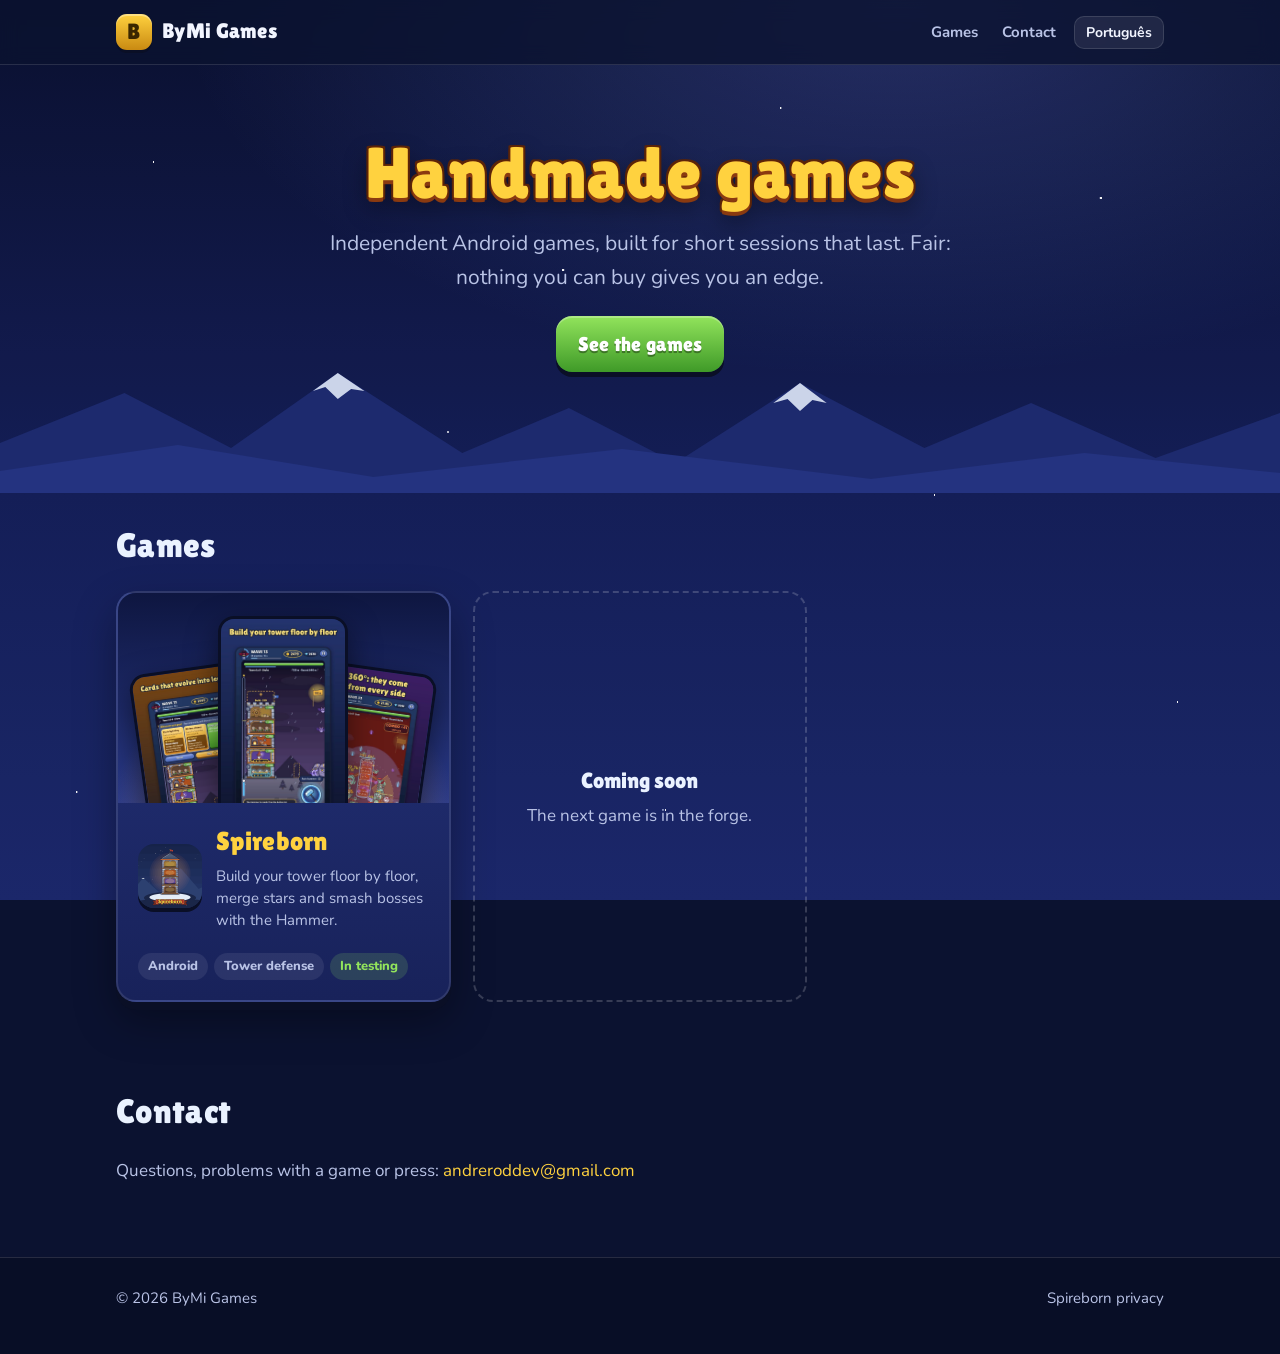
==== commit f2e70f64: "Site: nome do estúdio ByMi Games" ====
--- a/index.html
+++ b/index.html
@@ -3,10 +3,10 @@
 <head>
 <meta charset="utf-8">
 <meta name="viewport" content="width=device-width, initial-scale=1">
-<title>andreroddev · Jogos</title>
+<title>ByMi Games</title>
 <meta name="description" content="Jogos independentes para Android, feitos com cuidado e sem pay-to-win. Independent Android games, made with care and never pay-to-win.">
 <meta name="theme-color" content="#0b1230">
-<meta property="og:title" content="andreroddev · Jogos">
+<meta property="og:title" content="ByMi Games">
 <meta property="og:description" content="Jogos independentes para Android. Independent Android games.">
 <meta property="og:image" content="https://andreroddev.github.io/spireborn/img/icon.png">
 <link rel="icon" href="spireborn/img/icon-64.png">
@@ -17,11 +17,11 @@
 <script src="assets/lang.js"></script>
 </head>
 <body>
-<span hidden data-title-pt="andreroddev · Jogos" data-title-en="andreroddev · Games"></span>
+<span hidden data-title-pt="ByMi Games" data-title-en="ByMi Games"></span>
 
 <header class="top">
   <div class="wrap">
-    <a class="brand" href="./"><img src="spireborn/img/icon-64.png" alt="" width="36" height="36">andreroddev</a>
+    <a class="brand" href="./"><span class="mark">B</span>ByMi Games</a>
     <nav class="nav">
       <a href="#jogos"><span lang="pt">Jogos</span><span lang="en">Games</span></a>
       <a class="hide-sm" href="#contacto"><span lang="pt">Contacto</span><span lang="en">Contact</span></a>
@@ -97,7 +97,7 @@
 
 <footer class="foot">
   <div class="wrap">
-    <span>© 2026 andreroddev</span>
+    <span>© 2026 ByMi Games</span>
     <span><a href="spireborn/privacy.html"><span lang="pt">Privacidade do Spireborn</span><span lang="en">Spireborn privacy</span></a></span>
   </div>
 </footer>
--- a/assets/site.css
+++ b/assets/site.css
@@ -56,6 +56,7 @@
 .brand { display: flex; align-items: center; gap: 10px; color: var(--text); font-size: 21px; }
 .brand:hover { text-decoration: none; }
 .brand img { width: 36px; height: 36px; border-radius: 10px; box-shadow: 0 3px 0 var(--edge); }
+.brand .mark { width: 36px; height: 36px; border-radius: 11px; display: grid; place-items: center; font-size: 22px; color: #3a2600; background: linear-gradient(180deg, var(--gold), var(--gold-dk)); box-shadow: 0 3px 0 var(--edge), inset 0 2px 0 rgba(255, 255, 255, .35); }
 .nav { display: flex; align-items: center; gap: 4px; }
 .nav a { color: var(--muted); padding: 6px 10px; border-radius: 10px; font-weight: 700; font-size: 15px; }
 .nav a:hover { color: var(--text); text-decoration: none; background: rgba(255, 255, 255, .06); }
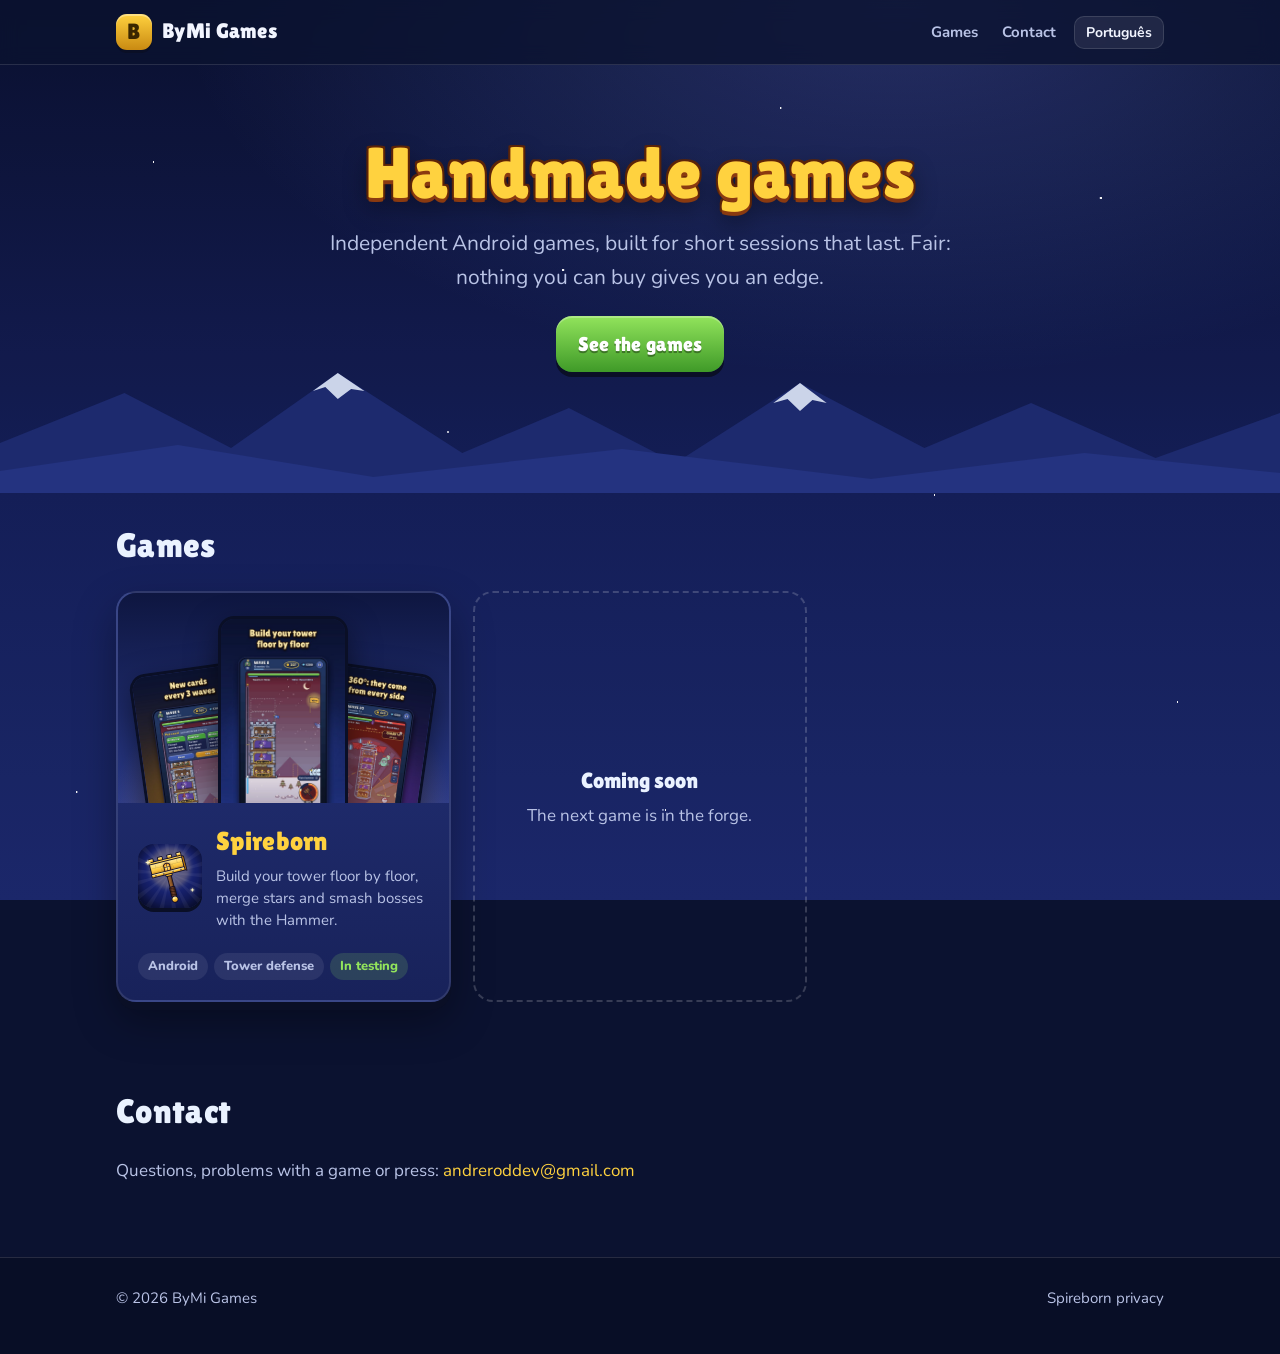
==== commit 65116eea: "Arrumação: imagens por língua com nomes claros, README explica cada ficheiro e o que nunca vai para " ====
--- a/index.html
+++ b/index.html
@@ -57,12 +57,12 @@
         <!-- Um cartão por jogo. Para juntar um jogo: copiar este bloco <a class="game">, mudar o link, as imagens e os textos. -->
         <a class="game" href="spireborn/">
           <div class="art" aria-hidden="true">
-            <img class="phone p1" lang="pt" src="spireborn/img/pt_2_cartas.jpg" alt="" loading="lazy">
-            <img class="phone p2" lang="pt" src="spireborn/img/pt_1_torre.jpg" alt="" loading="lazy">
-            <img class="phone p3" lang="pt" src="spireborn/img/pt_4_360.jpg" alt="" loading="lazy">
-            <img class="phone p1" lang="en" src="spireborn/img/en_2_cartas.jpg" alt="" loading="lazy">
-            <img class="phone p2" lang="en" src="spireborn/img/en_1_torre.jpg" alt="" loading="lazy">
-            <img class="phone p3" lang="en" src="spireborn/img/en_4_360.jpg" alt="" loading="lazy">
+            <img class="phone p1" lang="pt" src="spireborn/img/pt/loja-cartas.jpg" alt="" loading="lazy">
+            <img class="phone p2" lang="pt" src="spireborn/img/pt/loja-torre.jpg" alt="" loading="lazy">
+            <img class="phone p3" lang="pt" src="spireborn/img/pt/loja-360.jpg" alt="" loading="lazy">
+            <img class="phone p1" lang="en" src="spireborn/img/en/loja-cartas.jpg" alt="" loading="lazy">
+            <img class="phone p2" lang="en" src="spireborn/img/en/loja-torre.jpg" alt="" loading="lazy">
+            <img class="phone p3" lang="en" src="spireborn/img/en/loja-360.jpg" alt="" loading="lazy">
           </div>
           <div class="body">
             <img class="icon" src="spireborn/img/icon.png" alt="" width="64" height="64">
